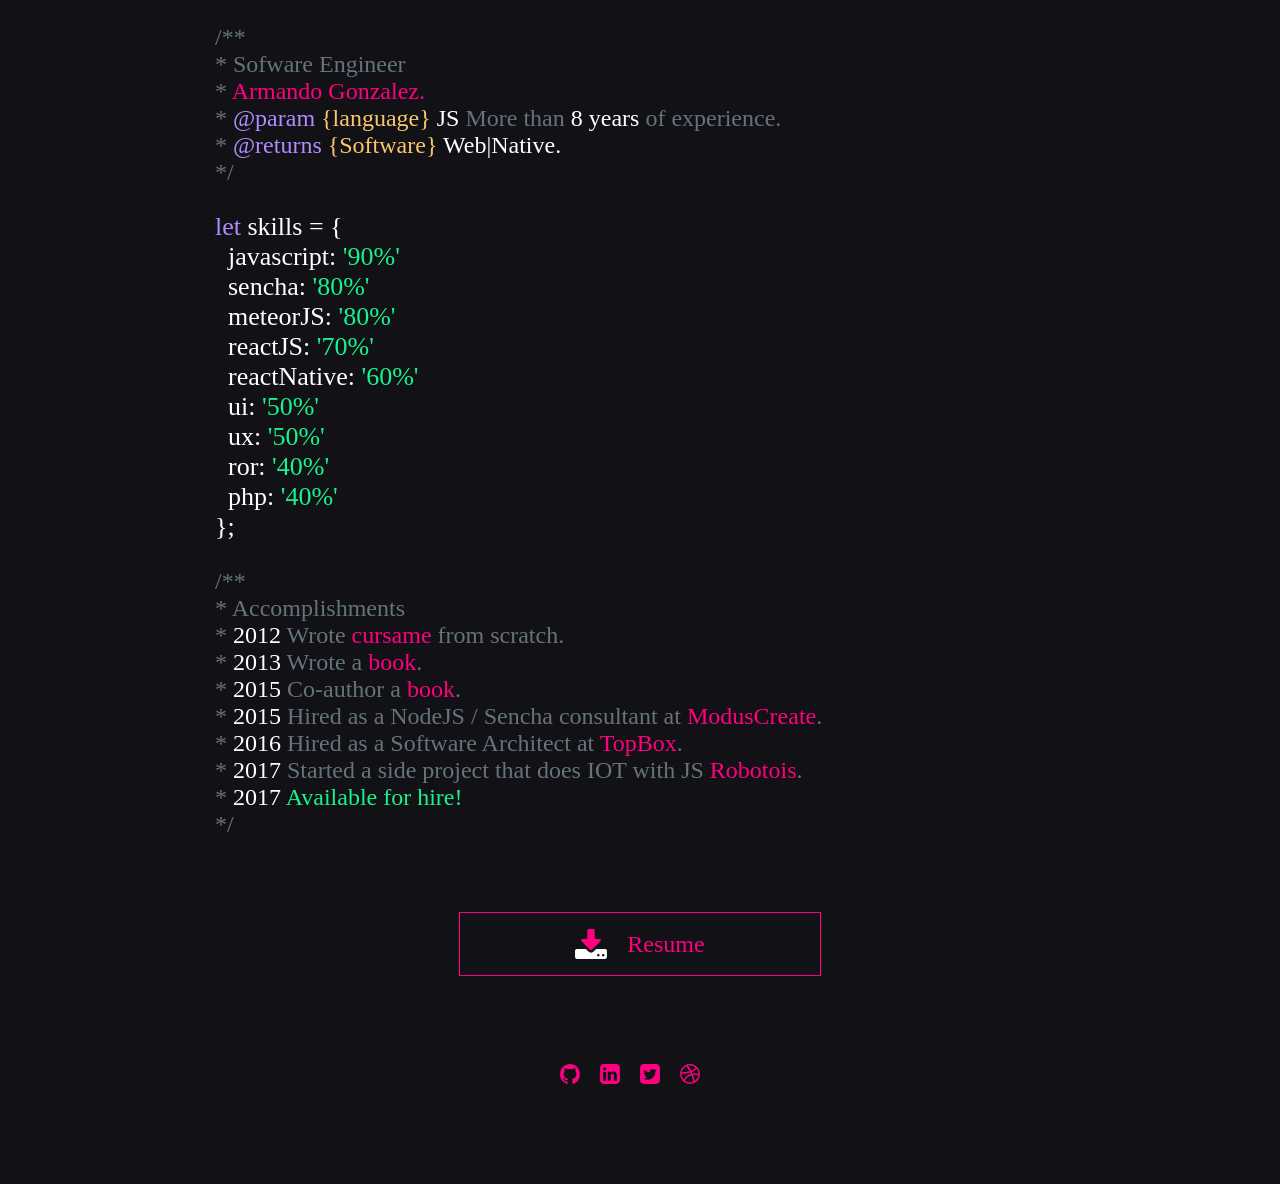
==== index.html @ 6478a3cb "first version of resume site" ====
<!doctype html>
<html lang="en">
  <head>
    <meta charset="utf-8">
    <link href="style.css" rel="stylesheet" /
    <meta name="viewport" content="width=device-width, initial-scale=1">
    <link rel="shortcut icon" href="./favicon.ico">
    <title>Software Engineer</title>
  </head>
  <body>
    <div id="container">
      <header>
        <p>
          /**</br>
           * Sofware Engineer </br>
           * <a href="http://robotois.com/" target="_blank">Armando Gonzalez. </a></br>
           * <span class="pink">@param</span> <span class="yellow">{language}</span> <span class="white">JS</span>  More than <span class="white">8 years</span> of experience. </br>
           * <span class="pink">@returns</span> <span class="yellow">{Software}</span> <span class="white">Web|Native.</span></br>
           */
        </p>
      </header>
      <section>
        <p class="code">
          <span class="pink">let</span> skills = { </br>
            &nbsp;&nbsp;javascript: <span class="green js">'90%',</span></br>
            &nbsp;&nbsp;sencha: <span class="green sencha">'80%',</span></br>
            &nbsp;&nbsp;meteorJS: <span class="green meteor">'80%',</span></br>
            &nbsp;&nbsp;reactJS: <span class="green react">'70%',</span></br>
            &nbsp;&nbsp;reactNative: <span class="green react-native">'70%',</span></br>
            &nbsp;&nbsp;ui: <span class="green ui">'50%',</span></br>
            &nbsp;&nbsp;ux: <span class="green ux">'50%',</span></br>
            &nbsp;&nbsp;ror: <span class="green ror">'40%',</span></br>
            &nbsp;&nbsp;php: <span class="green php">'40%',</span></br>
          };</br>
        </p>
      </section>
      <section>
        <p>
          /**</br>
           * Accomplishments</br>
           * <span class="white">2012</span> Wrote <a href="http://cursa.me/" target="_blank">cursame</a> from scratch.</br>
           * <span class="white">2013</span> Wrote a <a href="https://www.packtpub.com/web-development/learning-ext-js-4" target="_blank">book</a>.</br>
           * <span class="white">2015</span> Co-author a <a href="https://www.packtpub.com/web-development/learning-extjs-fourth-edition" target="_blank">book</a>.</br>
           * <span class="white">2015</span> Hired as a NodeJS / Sencha consultant at <a href="http://moduscreate.com/" target="_blank">ModusCreate</a>.</br>
           * <span class="white">2016</span> Hired as a Software Architect at <a href="https://topbox.io/" target="_blank">TopBox</a>.</br>
           * <span class="white">2017</span> Started a side project that does IOT with JS <a href="http://robotois.com/" target="_blank">Robotois</a>.</br>
           * <span class="white">2017</span> <a href="mailto:iam@armando.mx?Subject=Hello%20Armando" target="_top"><span class="green">Available for hire!</span></a></br>
           */
        </p>
      </section>
      <section class="button-container">
        <a href="CV.pdf" target="_blank">
          <img src="./images/download.svg" alt="">
          <span>Resume</span>
        </a>
      </section>
    </div>
    <footer>
      <a href="https://github.com/manduks" target="_blank"><img src="./images/github.svg" alt=""></a>
      <a href="https://www.linkedin.com/in/armando-gonzalez-3b7a96b1/" target="_blank"><img src="./images/linkedin.svg" alt=""></a>
      <a href="https://twitter.com/manduks" target="_blank"><img src="./images/twitter.svg" alt=""></a>
      <a href="https://dribbble.com/manduks" target="_blank"><img src="./images/dribbble.svg" alt=""></a>
    </footer>
  </body>
  <script type="text/javascript" src="./anime.min.js"></script>
  <script type="text/javascript" src="./main.js"></script>
</html>
---- style.css ----
@font-face {
  font-family: 'OperatorMono-BookItalic';
}
@font-face {
  font-family: 'OperatorMono-Book';
}
.pink {
  color: #B08CFF;
}
.yellow {
  color: #F9C76B;
}
.white {
  color: #FFF;
}
.green {
  color: #18F38C;
}

body {
  background-color: #111116;
}
#container {
  width: 850px;
  margin: auto;
}
p {
  font-family: OperatorMono-BookItalic;
  font-size: 24px;
  color: #65737D;
  letter-spacing: 0;
}
a {
  color: #FF0080;
  text-decoration: none;
}
section {
  width: 100%;
}
.code {
  font-family: OperatorMono-Book;
  font-size: 26px;
  color: #FFF !important;
  letter-spacing: 0;
}
.button-container {
  display: flex;
  align-items: center;
  justify-content: center;
}
/*.button-container span:hover{
  border: 0px;
  color: #18F38C;
}
.button-container img:hover{
  border: 0px;
  color: #18F38C;
}*/
.button-container a {
  margin-top: 50px;
  border: 1px solid #FF0080;
  color: #FF0080;
  width: 360px;
  height: 62px;
  display: flex;
  align-items: center;
  justify-content: center;
  /* Resume: */
  font-family: OperatorMono-Medium;
  font-size: 24px;
}
.button-container img {
  margin-right: 20px;
}

footer {
  display: flex;
  align-items: center;
  justify-content: center;
  height: 200px;
}
footer img {
  margin-right: 20px;
  width: 20px;
}
@media screen and (max-width: 850px) {
  #container {
    width: 100%;
  }
}
/*@font-face {
  font-family: 'WorkSans-SemiBold';
  src: url(https://robotois.github.io/fonts/WorkSans-SemiBold.ttf);
}
@font-face {
  font-family: 'BrandonGrotesque-Bold';
  src: url(https://robotois.github.io/fonts/Brandon_blk.otf);
}
@font-face {
  font-family: 'BrandonGrotesque-Light';
  src: url(https://robotois.github.io/fonts/Brandon_light.otf);
}*/
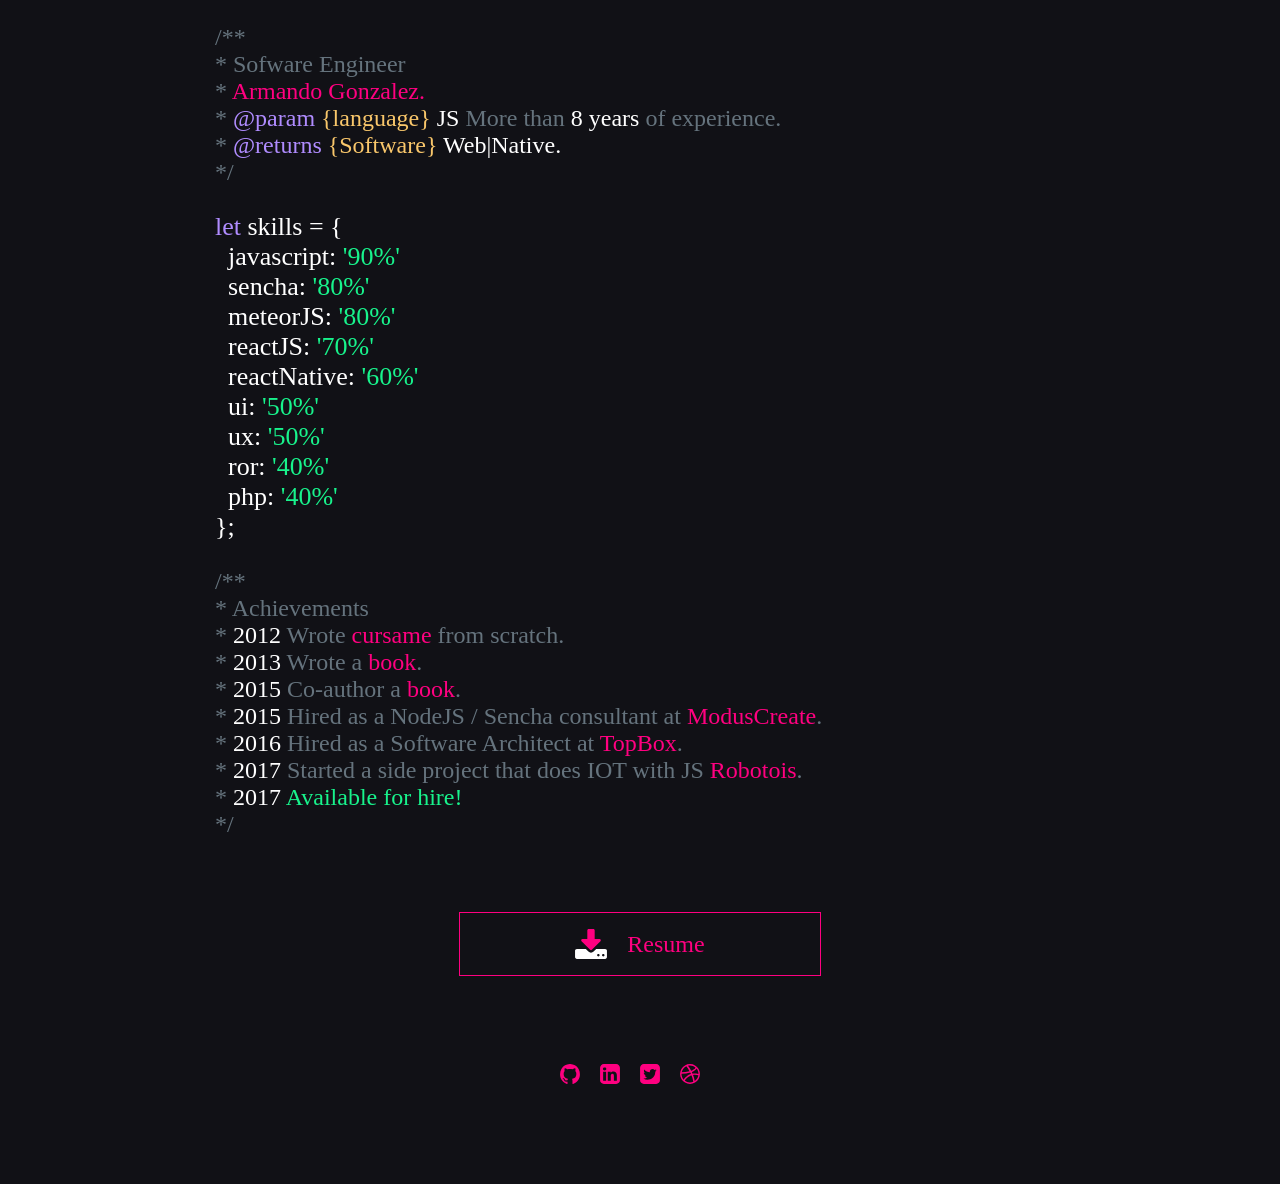
==== commit f74a4542: "achievements" ====
--- a/index.html
+++ b/index.html
@@ -37,7 +37,7 @@
       <section>
         <p>
           /**</br>
-           * Accomplishments</br>
+           * Achievements</br>
            * <span class="white">2012</span> Wrote <a href="http://cursa.me/" target="_blank">cursame</a> from scratch.</br>
            * <span class="white">2013</span> Wrote a <a href="https://www.packtpub.com/web-development/learning-ext-js-4" target="_blank">book</a>.</br>
            * <span class="white">2015</span> Co-author a <a href="https://www.packtpub.com/web-development/learning-extjs-fourth-edition" target="_blank">book</a>.</br>
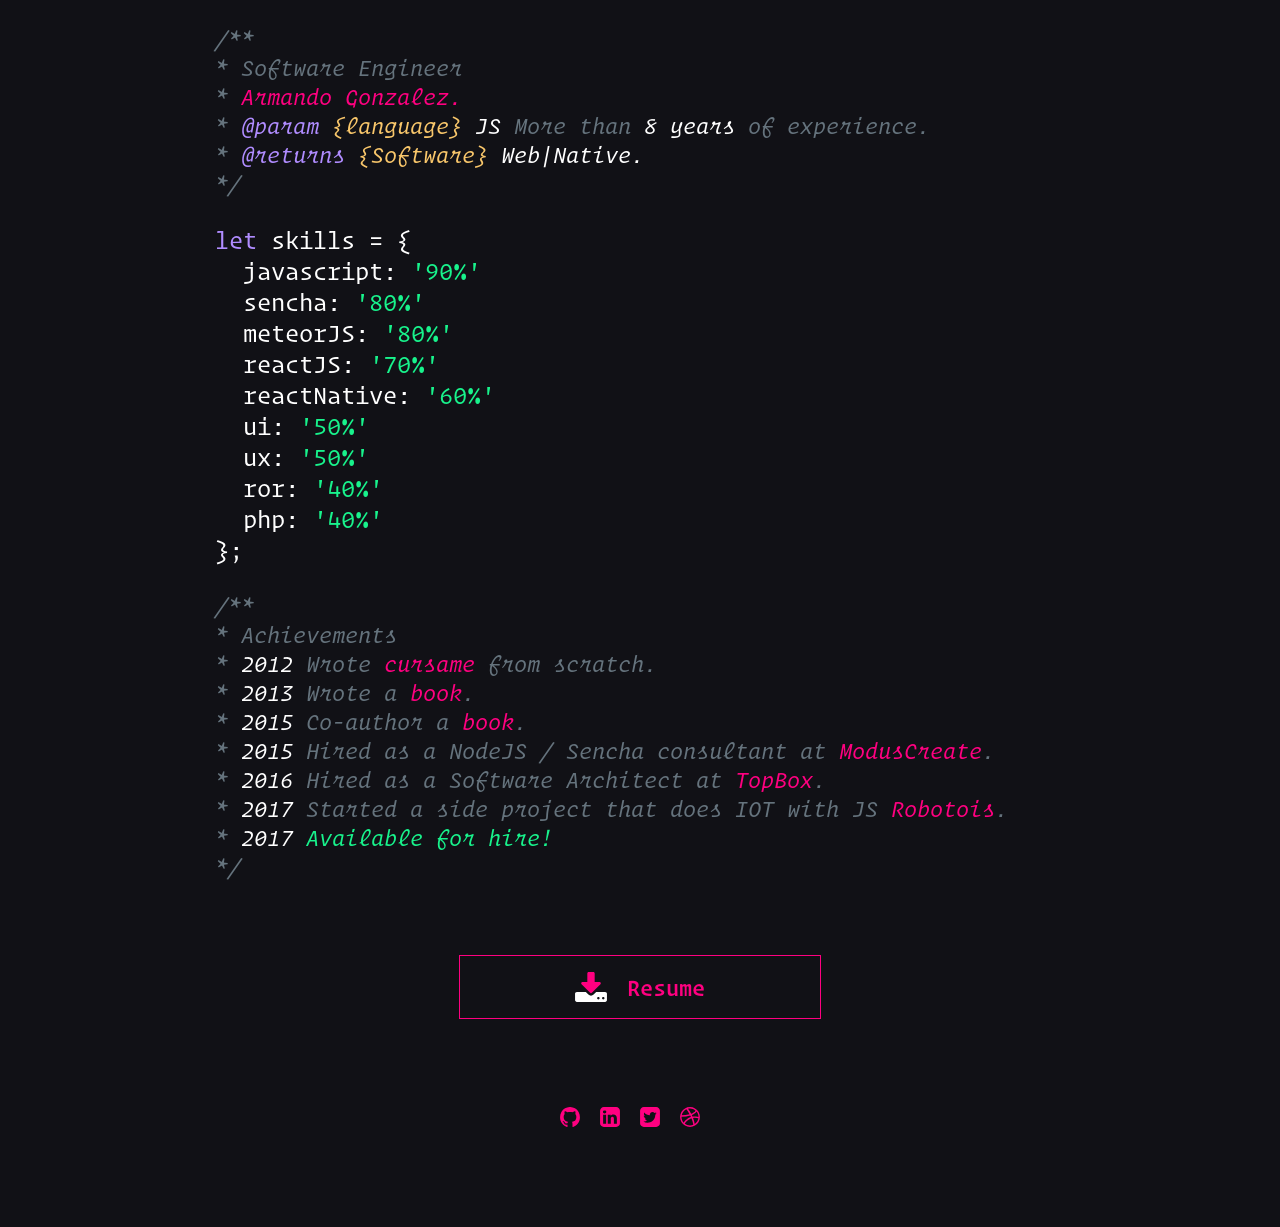
==== commit 702a7cf3: "Fixed typo" ====
--- a/index.html
+++ b/index.html
@@ -12,7 +12,7 @@
       <header>
         <p>
           /**</br>
-           * Sofware Engineer </br>
+           * Software Engineer </br>
            * <a href="http://robotois.com/" target="_blank">Armando Gonzalez. </a></br>
            * <span class="pink">@param</span> <span class="yellow">{language}</span> <span class="white">JS</span>  More than <span class="white">8 years</span> of experience. </br>
            * <span class="pink">@returns</span> <span class="yellow">{Software}</span> <span class="white">Web|Native.</span></br>
--- a/style.css
+++ b/style.css
@@ -1,8 +1,14 @@
 @font-face {
   font-family: 'OperatorMono-BookItalic';
+  src: url(./fonts/OperatorMono-BookItalic.otf);
 }
 @font-face {
   font-family: 'OperatorMono-Book';
+  src: url(./fonts/OperatorMono-Book.otf);
+}
+@font-face {
+  font-family: 'OperatorMono-Medium';
+  src: url(./fonts/OperatorMono-Medium.otf);
 }
 .pink {
   color: #B08CFF;
@@ -25,7 +31,7 @@
   margin: auto;
 }
 p {
-  font-family: OperatorMono-BookItalic;
+  font-family: 'OperatorMono-BookItalic';
   font-size: 24px;
   color: #65737D;
   letter-spacing: 0;
@@ -38,7 +44,7 @@
   width: 100%;
 }
 .code {
-  font-family: OperatorMono-Book;
+  font-family: 'OperatorMono-Book';
   font-size: 26px;
   color: #FFF !important;
   letter-spacing: 0;
@@ -66,7 +72,7 @@
   align-items: center;
   justify-content: center;
   /* Resume: */
-  font-family: OperatorMono-Medium;
+  font-family: 'OperatorMono-Medium';
   font-size: 24px;
 }
 .button-container img {
@@ -88,15 +94,3 @@
     width: 100%;
   }
 }
-/*@font-face {
-  font-family: 'WorkSans-SemiBold';
-  src: url(https://robotois.github.io/fonts/WorkSans-SemiBold.ttf);
-}
-@font-face {
-  font-family: 'BrandonGrotesque-Bold';
-  src: url(https://robotois.github.io/fonts/Brandon_blk.otf);
-}
-@font-face {
-  font-family: 'BrandonGrotesque-Light';
-  src: url(https://robotois.github.io/fonts/Brandon_light.otf);
-}*/
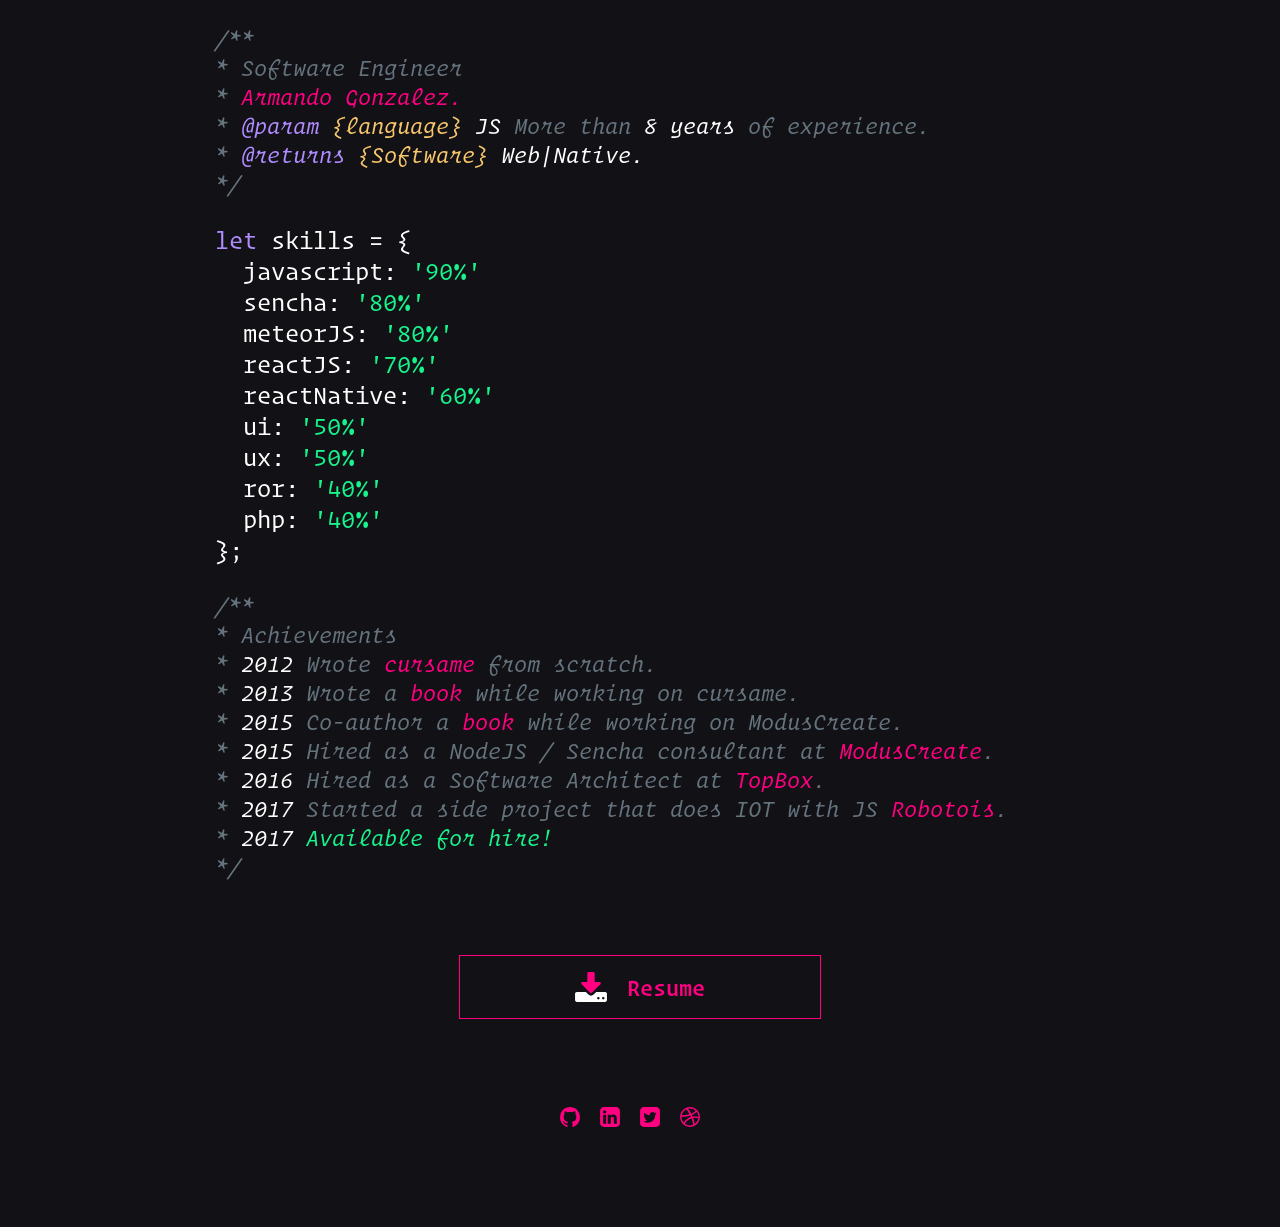
==== commit 28dbe247: "added better desc" ====
--- a/index.html
+++ b/index.html
@@ -39,8 +39,8 @@
           /**</br>
            * Achievements</br>
            * <span class="white">2012</span> Wrote <a href="http://cursa.me/" target="_blank">cursame</a> from scratch.</br>
-           * <span class="white">2013</span> Wrote a <a href="https://www.packtpub.com/web-development/learning-ext-js-4" target="_blank">book</a>.</br>
-           * <span class="white">2015</span> Co-author a <a href="https://www.packtpub.com/web-development/learning-extjs-fourth-edition" target="_blank">book</a>.</br>
+           * <span class="white">2013</span> Wrote a <a href="https://www.packtpub.com/web-development/learning-ext-js-4" target="_blank">book</a> while working on cursame.</br>
+           * <span class="white">2015</span> Co-author a <a href="https://www.packtpub.com/web-development/learning-extjs-fourth-edition" target="_blank">book</a> while working on ModusCreate.</br>
            * <span class="white">2015</span> Hired as a NodeJS / Sencha consultant at <a href="http://moduscreate.com/" target="_blank">ModusCreate</a>.</br>
            * <span class="white">2016</span> Hired as a Software Architect at <a href="https://topbox.io/" target="_blank">TopBox</a>.</br>
            * <span class="white">2017</span> Started a side project that does IOT with JS <a href="http://robotois.com/" target="_blank">Robotois</a>.</br>
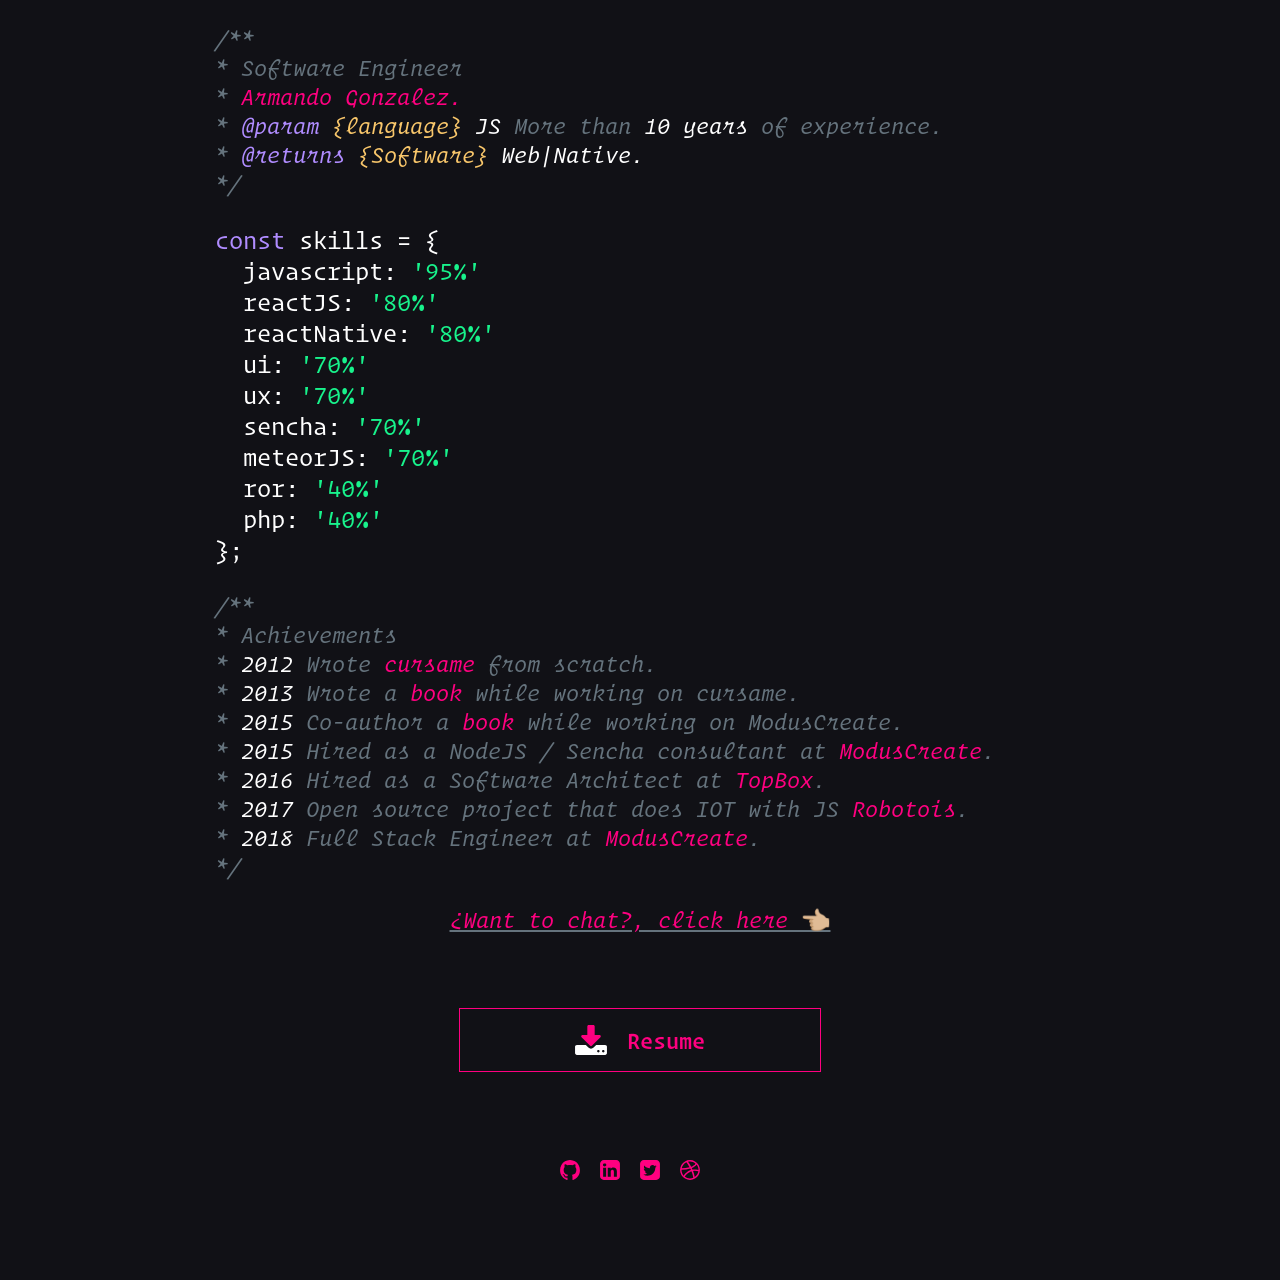
==== commit 63231e3a: "udpate of 2018" ====
--- a/index.html
+++ b/index.html
@@ -14,21 +14,21 @@
           /**</br>
            * Software Engineer </br>
            * <a href="http://robotois.com/" target="_blank">Armando Gonzalez. </a></br>
-           * <span class="pink">@param</span> <span class="yellow">{language}</span> <span class="white">JS</span>  More than <span class="white">8 years</span> of experience. </br>
+           * <span class="pink">@param</span> <span class="yellow">{language}</span> <span class="white">JS</span>  More than <span class="white">10 years</span> of experience. </br>
            * <span class="pink">@returns</span> <span class="yellow">{Software}</span> <span class="white">Web|Native.</span></br>
            */
         </p>
       </header>
       <section>
         <p class="code">
-          <span class="pink">let</span> skills = { </br>
-            &nbsp;&nbsp;javascript: <span class="green js">'90%',</span></br>
-            &nbsp;&nbsp;sencha: <span class="green sencha">'80%',</span></br>
-            &nbsp;&nbsp;meteorJS: <span class="green meteor">'80%',</span></br>
-            &nbsp;&nbsp;reactJS: <span class="green react">'70%',</span></br>
-            &nbsp;&nbsp;reactNative: <span class="green react-native">'70%',</span></br>
-            &nbsp;&nbsp;ui: <span class="green ui">'50%',</span></br>
-            &nbsp;&nbsp;ux: <span class="green ux">'50%',</span></br>
+          <span class="pink">const</span> skills = { </br>
+            &nbsp;&nbsp;javascript: <span class="green js">'95%',</span></br>
+            &nbsp;&nbsp;reactJS: <span class="green react">'80%',</span></br>
+            &nbsp;&nbsp;reactNative: <span class="green react-native">'80%',</span></br>
+            &nbsp;&nbsp;ui: <span class="green ui">'70%',</span></br>
+            &nbsp;&nbsp;ux: <span class="green ux">'70%',</span></br>
+            &nbsp;&nbsp;sencha: <span class="green sencha">'70%',</span></br>
+            &nbsp;&nbsp;meteorJS: <span class="green meteor">'70%',</span></br>
             &nbsp;&nbsp;ror: <span class="green ror">'40%',</span></br>
             &nbsp;&nbsp;php: <span class="green php">'40%',</span></br>
           };</br>
@@ -43,9 +43,12 @@
            * <span class="white">2015</span> Co-author a <a href="https://www.packtpub.com/web-development/learning-extjs-fourth-edition" target="_blank">book</a> while working on ModusCreate.</br>
            * <span class="white">2015</span> Hired as a NodeJS / Sencha consultant at <a href="http://moduscreate.com/" target="_blank">ModusCreate</a>.</br>
            * <span class="white">2016</span> Hired as a Software Architect at <a href="https://topbox.io/" target="_blank">TopBox</a>.</br>
-           * <span class="white">2017</span> Started a side project that does IOT with JS <a href="http://robotois.com/" target="_blank">Robotois</a>.</br>
-           * <span class="white">2017</span> <a href="mailto:iam@armando.mx?Subject=Hello%20Armando" target="_top"><span class="green">Available for hire!</span></a></br>
+           * <span class="white">2017</span> Open source project that does IOT with JS <a href="http://robotois.com/" target="_blank">Robotois</a>.</br>
+           * <span class="white">2018</span> Full Stack Engineer at <a href="http://moduscreate.com/" target="_blank">ModusCreate</a>.</br>
            */
+        </p>
+        <p class="say-hi">
+          <a href="mailto:iam@armando.mx?Subject=Hello%20Armando" target="_top">¿Want to chat?, click here 👈🏼</a></br>
         </p>
       </section>
       <section class="button-container">
--- a/style.css
+++ b/style.css
@@ -94,3 +94,9 @@
     width: 100%;
   }
 }
+
+.say-hi {
+  text-align: center;
+  width: 100%;
+  text-decoration: underline;
+}
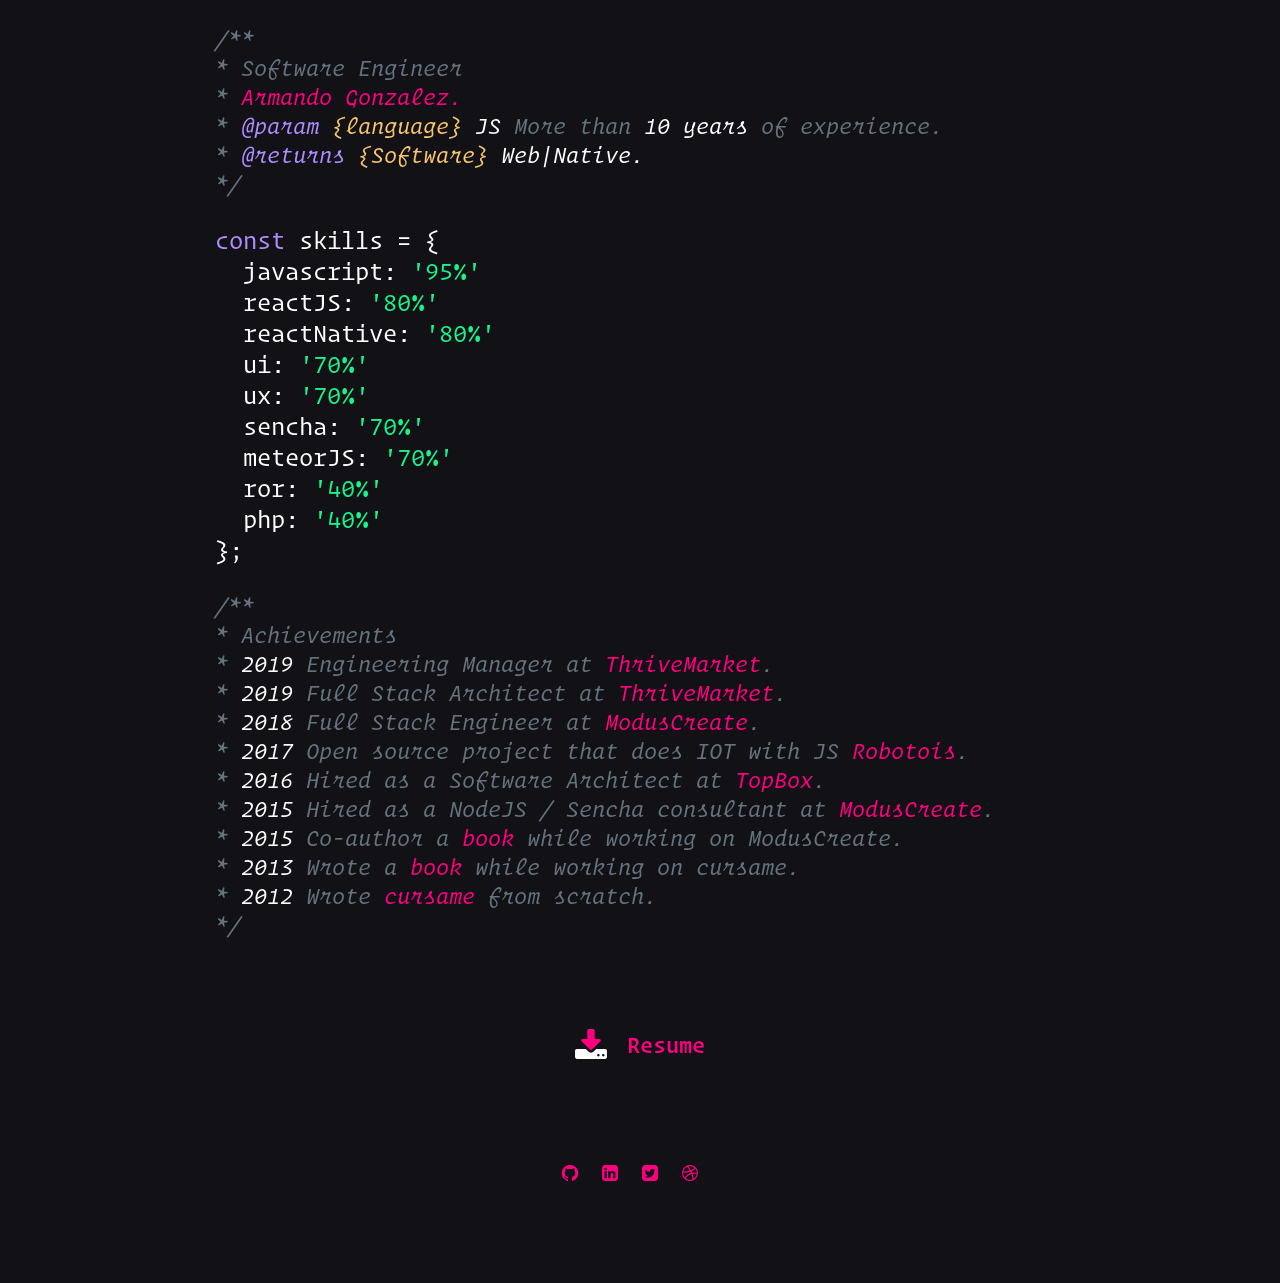
==== commit cb2d8f33: "Update styles and resume file" ====
--- a/index.html
+++ b/index.html
@@ -1,70 +1,86 @@
 <!doctype html>
 <html lang="en">
-  <head>
-    <meta charset="utf-8">
-    <link href="style.css" rel="stylesheet" /
-    <meta name="viewport" content="width=device-width, initial-scale=1">
-    <link rel="shortcut icon" href="./favicon.ico">
-    <title>Software Engineer</title>
-  </head>
-  <body>
-    <div id="container">
-      <header>
-        <p>
-          /**</br>
-           * Software Engineer </br>
-           * <a href="http://robotois.com/" target="_blank">Armando Gonzalez. </a></br>
-           * <span class="pink">@param</span> <span class="yellow">{language}</span> <span class="white">JS</span>  More than <span class="white">10 years</span> of experience. </br>
-           * <span class="pink">@returns</span> <span class="yellow">{Software}</span> <span class="white">Web|Native.</span></br>
-           */
-        </p>
-      </header>
-      <section>
-        <p class="code">
-          <span class="pink">const</span> skills = { </br>
-            &nbsp;&nbsp;javascript: <span class="green js">'95%',</span></br>
-            &nbsp;&nbsp;reactJS: <span class="green react">'80%',</span></br>
-            &nbsp;&nbsp;reactNative: <span class="green react-native">'80%',</span></br>
-            &nbsp;&nbsp;ui: <span class="green ui">'70%',</span></br>
-            &nbsp;&nbsp;ux: <span class="green ux">'70%',</span></br>
-            &nbsp;&nbsp;sencha: <span class="green sencha">'70%',</span></br>
-            &nbsp;&nbsp;meteorJS: <span class="green meteor">'70%',</span></br>
-            &nbsp;&nbsp;ror: <span class="green ror">'40%',</span></br>
-            &nbsp;&nbsp;php: <span class="green php">'40%',</span></br>
-          };</br>
-        </p>
-      </section>
-      <section>
-        <p>
-          /**</br>
-           * Achievements</br>
-           * <span class="white">2012</span> Wrote <a href="http://cursa.me/" target="_blank">cursame</a> from scratch.</br>
-           * <span class="white">2013</span> Wrote a <a href="https://www.packtpub.com/web-development/learning-ext-js-4" target="_blank">book</a> while working on cursame.</br>
-           * <span class="white">2015</span> Co-author a <a href="https://www.packtpub.com/web-development/learning-extjs-fourth-edition" target="_blank">book</a> while working on ModusCreate.</br>
-           * <span class="white">2015</span> Hired as a NodeJS / Sencha consultant at <a href="http://moduscreate.com/" target="_blank">ModusCreate</a>.</br>
-           * <span class="white">2016</span> Hired as a Software Architect at <a href="https://topbox.io/" target="_blank">TopBox</a>.</br>
-           * <span class="white">2017</span> Open source project that does IOT with JS <a href="http://robotois.com/" target="_blank">Robotois</a>.</br>
-           * <span class="white">2018</span> Full Stack Engineer at <a href="http://moduscreate.com/" target="_blank">ModusCreate</a>.</br>
-           */
-        </p>
-        <p class="say-hi">
-          <a href="mailto:iam@armando.mx?Subject=Hello%20Armando" target="_top">¿Want to chat?, click here 👈🏼</a></br>
-        </p>
-      </section>
-      <section class="button-container">
-        <a href="CV.pdf" target="_blank">
-          <img src="./images/download.svg" alt="">
-          <span>Resume</span>
-        </a>
-      </section>
-    </div>
-    <footer>
-      <a href="https://github.com/manduks" target="_blank"><img src="./images/github.svg" alt=""></a>
-      <a href="https://www.linkedin.com/in/armando-gonzalez-3b7a96b1/" target="_blank"><img src="./images/linkedin.svg" alt=""></a>
-      <a href="https://twitter.com/manduks" target="_blank"><img src="./images/twitter.svg" alt=""></a>
-      <a href="https://dribbble.com/manduks" target="_blank"><img src="./images/dribbble.svg" alt=""></a>
-    </footer>
-  </body>
-  <script type="text/javascript" src="./anime.min.js"></script>
-  <script type="text/javascript" src="./main.js"></script>
-</html>
+
+<head>
+  <meta charset="utf-8">
+  <link href="style.css" rel="stylesheet">
+  <meta name="viewport" content="width=device-width, initial-scale=1">
+  <link rel="shortcut icon" href="./favicon.ico">
+  <title>Software Engineer</title>
+</head>
+
+<body>
+  <div id="container">
+    <header>
+      <p>
+        /**</br>
+        * Software Engineer </br>
+        * <a href="mailto:iam@armando.mx?Subject=Hello%20Armando" target="_blank">Armando Gonzalez. </a></br>
+        * <span class="pink">@param</span> <span class="yellow">{language}</span> <span class="white">JS</span> More
+        than <span class="white">10 years</span> of experience. </br>
+        * <span class="pink">@returns</span> <span class="yellow">{Software}</span> <span
+          class="white">Web|Native.</span></br>
+        */
+      </p>
+    </header>
+    <section>
+      <p class="code">
+        <span class="pink">const</span> skills = { </br>
+        &nbsp;&nbsp;javascript: <span class="green js">'95%',</span></br>
+        &nbsp;&nbsp;reactJS: <span class="green react">'80%',</span></br>
+        &nbsp;&nbsp;reactNative: <span class="green react-native">'80%',</span></br>
+        &nbsp;&nbsp;ui: <span class="green ui">'70%',</span></br>
+        &nbsp;&nbsp;ux: <span class="green ux">'70%',</span></br>
+        &nbsp;&nbsp;sencha: <span class="green sencha">'70%',</span></br>
+        &nbsp;&nbsp;meteorJS: <span class="green meteor">'70%',</span></br>
+        &nbsp;&nbsp;ror: <span class="green ror">'40%',</span></br>
+        &nbsp;&nbsp;php: <span class="green php">'40%',</span></br>
+        };</br>
+      </p>
+    </section>
+    <section>
+      <p>
+        /**</br>
+        * Achievements</br>
+        * <span class="white">2019</span> Engineering Manager at <a href="https://thrivemarket.com/"
+          target="_blank">ThriveMarket</a>.</br>
+        * <span class="white">2019</span> Full Stack Architect at <a href="https://thrivemarket.com/"
+          target="_blank">ThriveMarket</a>.</br>
+        * <span class="white">2018</span> Full Stack Engineer at <a href="http://moduscreate.com/"
+          target="_blank">ModusCreate</a>.</br>
+        * <span class="white">2017</span> Open source project that does IOT with JS <a href="http://robotois.com/"
+          target="_blank">Robotois</a>.</br>
+        * <span class="white">2016</span> Hired as a Software Architect at <a href="https://topbox.io/"
+          target="_blank">TopBox</a>.</br>
+        * <span class="white">2015</span> Hired as a NodeJS / Sencha consultant at <a href="http://moduscreate.com/"
+          target="_blank">ModusCreate</a>.</br>
+        * <span class="white">2015</span> Co-author a <a
+          href="https://www.packtpub.com/web-development/learning-extjs-fourth-edition" target="_blank">book</a> while
+        working on ModusCreate.</br>
+        * <span class="white">2013</span> Wrote a <a href="https://www.packtpub.com/web-development/learning-ext-js-4"
+          target="_blank">book</a> while working on cursame.</br>
+        * <span class="white">2012</span> Wrote <a href="http://cursa.me/" target="_blank">cursame</a> from
+        scratch.</br>
+        */
+      </p>
+    </section>
+    <section class="button-container">
+      <a href="resume.pdf" target="_blank">
+        <img src="./images/download.svg" width=32 height=32 alt="Download">
+        <span>Resume</span>
+      </a>
+    </section>
+  </div>
+  <footer>
+    <a href="https://github.com/manduks" target="_blank"><img width=16 height=16 src="./images/github.svg" alt=""></a>
+    <a href="https://www.linkedin.com/in/armando-gonzalez-3b7a96b1/" target="_blank"><img width=16 height=16
+        src="./images/linkedin.svg" alt=""></a>
+    <a href="https://twitter.com/manduks" target="_blank"><img width=16 height=16 src="./images/twitter.svg" alt=""></a>
+    <a href="https://dribbble.com/manduks" target="_blank"><img width=16 height=16 src="./images/dribbble.svg"
+        alt=""></a>
+  </footer>
+</body>
+<script type="text/javascript" src="./anime.min.js"></script>
+<script type="text/javascript" src="./main.js"></script>
+
+</html>
--- a/style.css
+++ b/style.css
@@ -54,17 +54,9 @@
   align-items: center;
   justify-content: center;
 }
-/*.button-container span:hover{
-  border: 0px;
-  color: #18F38C;
-}
-.button-container img:hover{
-  border: 0px;
-  color: #18F38C;
-}*/
+
 .button-container a {
   margin-top: 50px;
-  border: 1px solid #FF0080;
   color: #FF0080;
   width: 360px;
   height: 62px;
